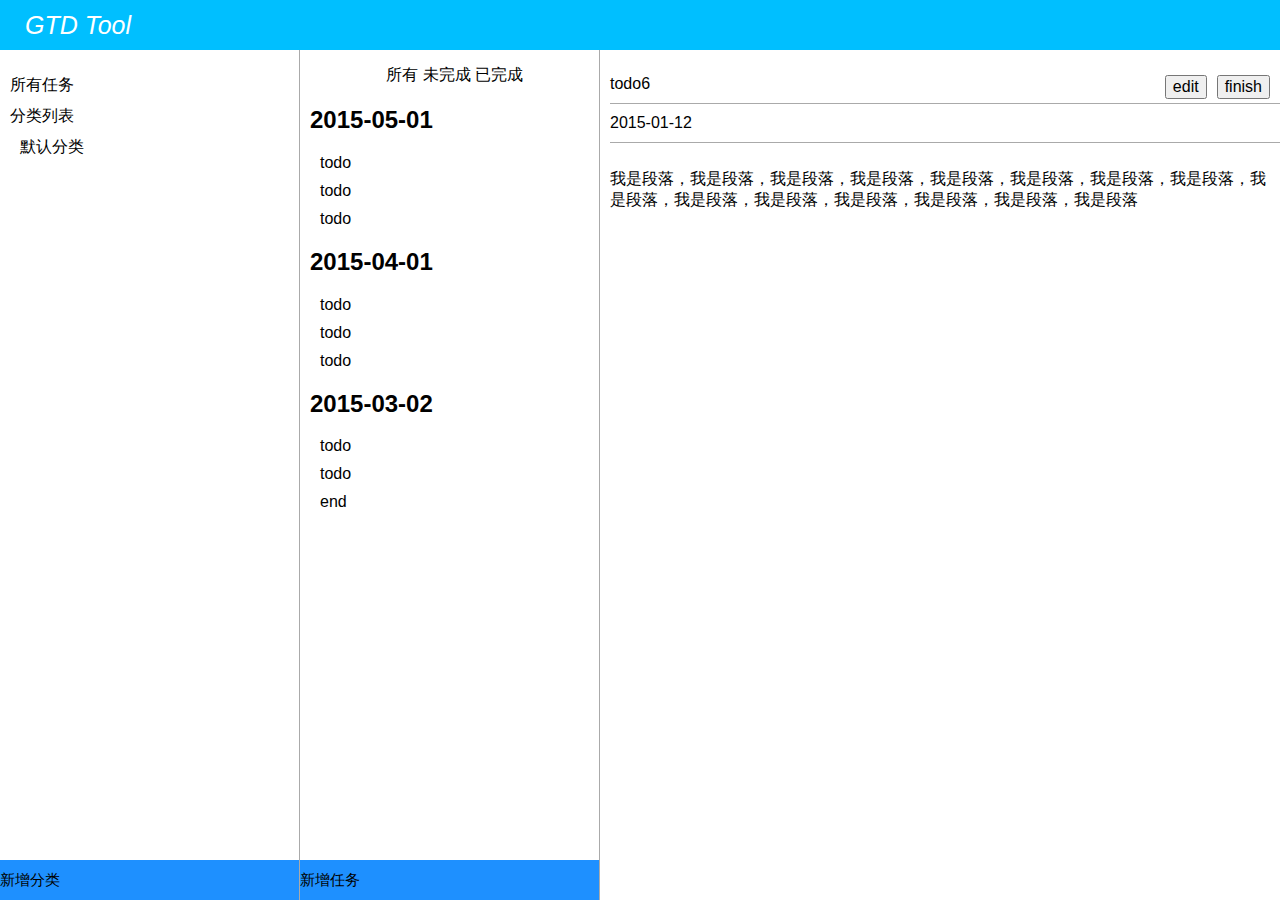
==== task/task0003/work/sallen450/index.html @ bda7415f "初步实现页面" ====
<!DOCTYPE html>
<html>
<head>
    <meta charset="UTF-8">
    <title>GTD App</title>
    <link rel="stylesheet" href="css/normalize.css">
    <link rel="stylesheet" href="css/style.css">
</head>
<body>
<header>GTD Tool</header>
<div id="main" class="clearfix">
    <!-- 分类列表栏 -->
    <div id="category-container"  class="column">
        <div id="category-list">
            <ul>
                <li><a>所有任务</a></li>
                <li>
                    <a class="uneditable">分类列表</a>
                    <ul>
                        <li><a class="uneditable">默认分类</a></li>
                    </ul>
                </li>
            </ul>
        </div>

        <div id="add-category" class="add"><i></i><span>新增分类</span></div>
    </div>
    <!-- 任务标题列表栏-->
    <div id="task-container" class="column">
        <div id="task-filter">
            <span>所有</span>
            <span>未完成</span>
            <span>已完成</span>
        </div>
        <div id="task-list">
            <div>
                <h2>2015-05-01</h2>
                <ul>
                    <li><a>todo</a></li>
                    <li><a>todo</a></li>
                    <li><a>todo</a></li>
                </ul>
            </div>
            <div>
                <h2>2015-04-01</h2>
                <ul>
                    <li><a>todo</a></li>
                    <li><a>todo</a></li>
                    <li><a>todo</a></li>
                </ul>
            </div>
            <div>
                <h2>2015-03-02</h2>
                <ul>
                    <li><a>todo</a></li>
                    <li><a>todo</a></li>
                    <li><a>end</a></li>
                </ul>
            </div>

        </div>
        <div id="add-task" class="add"><i></i><span>新增任务</span></div>
    </div>
    <!-- 任务详细说明 -->
    <div id="detail-container" class="column">
        <div id="detail-title-container">
            <span>todo6</span>
            <button>finish</button>
            <button>edit</button>
        </div>
        <div id="detail-date-container">2015-01-12</div>
        <div id="detail-content-container"><p contenteditable="true">我是段落，我是段落，我是段落，我是段落，我是段落，我是段落，我是段落，我是段落，我是段落，我是段落，我是段落，我是段落，我是段落，我是段落，我是段落</p></div>
    </div>
</div>
</body>
</html>
---- task/task0003/work/sallen450/css/style.css ----
/*
 * tag's common style
 * ========================================
 */

html, body {
    height: 100%;
    min-height: 500px;
    min-width: 900px;
}

ul {
    list-style-type: none;
    margin: 0;
    padding: 0;
    margin-left: 10px;
}

li {
    margin: 10px 0;
    white-space: nowrap;
}


/*
 * header style
 * ========================================
 */

/* 出现滚动条后，背景色显示不全 */
header {
    position: absolute;
    top: 0;
    left: 0;
    width: 100%;
    height: 50px;
    background-color: deepskyblue;
    z-index: 1000;

    color: #ffffff;
    font-size: 25px;
    font-style: italic;
    line-height: 50px;
    text-indent: 1em;
    /*padding-left: 20px;*/     /* 用这个会导致出现横向滚动条，因为header不是border-box */
}


/*
 * common style
 * ========================================
 */

a:hover,
#task-filter span:hover,
.active {
    background-color: #c0c0c0;
}

.column {
    /* header height + 15px */
    padding-top: 65px;
    /* add-button height + 5px */
    padding-bottom: 45px;
    box-sizing: border-box;
    position: relative;
    height: 100%;
}

.add {
    position: absolute;
    left: 0;
    bottom: 0;
    width: 100%;
    height: 40px;
    background-color: dodgerblue;

}

.add span {
    font-size: 15px;
    line-height: 40px;
}

#main {
    height: 100%;
}
/*
 * category style
 * ========================================
 */

#category-container {
    float: left;
    border-right: 1px solid #AAAAAA;
    width: 300px;
}

#category-list {
    overflow-x: hidden;
    overflow-y: scroll;
    margin-right: 20px;
}

/*
 * task style
 * ========================================
 */
#task-container {
    border-right: 1px solid #AAAAAA;
    float: left;
    width: 300px;
    padding-left: 10px;
}

#task-filter {
    text-align: center;
}

#task-filter span {
    display: inline-block;
}

#task-list {
    overflow-x: hidden;
    overflow-y: scroll;
    margin-right: 20px;
}

/*
 * detail style
 * ========================================
 */
#detail-container {
    margin-left: 600px;
    padding-bottom: 0;
    padding-left: 10px;
}

#detail-title-container {
    border-bottom: 1px solid #AAAAAA;
    padding: 10px 0;
}

#detail-title-container button {
    float: right;
    margin-right: 10px;
}

#detail-date-container {
    border-bottom: 1px solid #AAAAAA;
    padding: 10px 0;
}

#detail-content-container {
    padding: 10px 0;
}
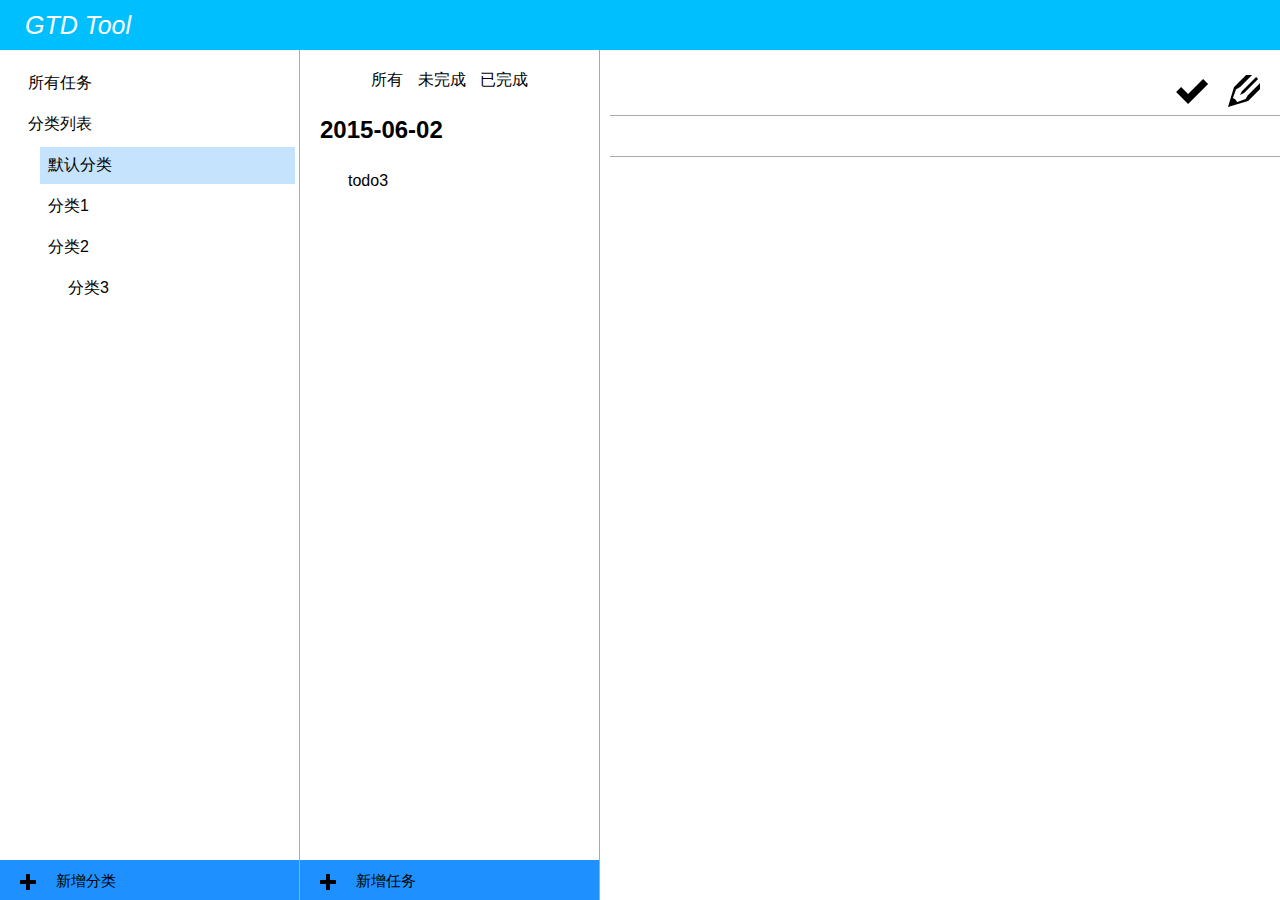
==== commit 2afb73be: "finish task3 simply" ====
--- a/task/task0003/work/sallen450/index.html
+++ b/task/task0003/work/sallen450/index.html
@@ -10,67 +10,57 @@
 <header>GTD Tool</header>
 <div id="main" class="clearfix">
     <!-- 分类列表栏 -->
-    <div id="category-container"  class="column">
+    <div id="category-container" class="column">
         <div id="category-list">
-            <ul>
-                <li><a>所有任务</a></li>
-                <li>
-                    <a class="uneditable">分类列表</a>
-                    <ul>
-                        <li><a class="uneditable">默认分类</a></li>
-                    </ul>
-                </li>
-            </ul>
         </div>
 
-        <div id="add-category" class="add"><i></i><span>新增分类</span></div>
+        <div id="add-category" class="add"><i class="add-icon"></i><span>新增分类</span></div>
     </div>
     <!-- 任务标题列表栏-->
     <div id="task-container" class="column">
         <div id="task-filter">
-            <span>所有</span>
-            <span>未完成</span>
-            <span>已完成</span>
+            <span id="task-filter-all" class="task-done-filter-btn">所有</span>
+            <span id="task-filter-doing" class="task-done-filter-btn">未完成</span>
+            <span id="task-filter-done" class="task-done-filter-btn">已完成</span>
         </div>
         <div id="task-list">
-            <div>
-                <h2>2015-05-01</h2>
-                <ul>
-                    <li><a>todo</a></li>
-                    <li><a>todo</a></li>
-                    <li><a>todo</a></li>
-                </ul>
-            </div>
-            <div>
-                <h2>2015-04-01</h2>
-                <ul>
-                    <li><a>todo</a></li>
-                    <li><a>todo</a></li>
-                    <li><a>todo</a></li>
-                </ul>
-            </div>
-            <div>
-                <h2>2015-03-02</h2>
-                <ul>
-                    <li><a>todo</a></li>
-                    <li><a>todo</a></li>
-                    <li><a>end</a></li>
-                </ul>
-            </div>
+
 
         </div>
-        <div id="add-task" class="add"><i></i><span>新增任务</span></div>
+        <div id="add-task" class="add"><i class="add-icon"></i><span>新增任务</span></div>
     </div>
     <!-- 任务详细说明 -->
     <div id="detail-container" class="column">
-        <div id="detail-title-container">
-            <span>todo6</span>
-            <button>finish</button>
-            <button>edit</button>
+        <div class="detail-title-container">
+            <span id="detail-title-content"></span>
+            <span id="btn-edit" class="btn"></span>
+            <span id="btn-finish" class="btn"></span>
         </div>
-        <div id="detail-date-container">2015-01-12</div>
-        <div id="detail-content-container"><p contenteditable="true">我是段落，我是段落，我是段落，我是段落，我是段落，我是段落，我是段落，我是段落，我是段落，我是段落，我是段落，我是段落，我是段落，我是段落，我是段落</p></div>
+        <div class="detail-date-container">
+            <span id="detail-date-content"></span>
+        </div>
+        <div class="detail-content-container">
+            <pre id="detail-discribe-content"></pre>
+        </div>
+    </div>
+
+    <div class='dialog-container' id="dialog">
+        <div class='dialog-content-container'>
+            <div class="dialog-content">
+                <h2>编辑任务</h2>
+                <label>任务名称：<input type="text" id="dialog-name"></label>
+                <label>任务日期：<input type="text" id="dialog-date"></label>
+                <label><span>任务详细：</span><textarea cols="30" rows="5" id="dialog-detail"></textarea></label>
+            </div>
+
+            <div class="dialog-btn">
+                <button type="button" id="btn-ok">保存</button>
+                <button type="button" id="btn-cancel">取消</button>
+            </div>
+        </div>
     </div>
 </div>
+
+<script src="js/gtd.js"></script>
 </body>
 </html>
--- a/task/task0003/work/sallen450/css/style.css
+++ b/task/task0003/work/sallen450/css/style.css
@@ -7,20 +7,18 @@
     height: 100%;
     min-height: 500px;
     min-width: 900px;
+}
+
+body {
+    font-family: "Arial","Microsoft YaHei","黑体","宋体",sans-serif;
 }
 
 ul {
     list-style-type: none;
     margin: 0;
     padding: 0;
-    margin-left: 10px;
-}
-
-li {
-    margin: 10px 0;
-    white-space: nowrap;
-}
-
+    margin-left: 20px;
+}
 
 /*
  * header style
@@ -50,11 +48,23 @@
  * common style
  * ========================================
  */
+a {
+    display: inline-block;
+    width: 100%;
+    padding: 8px;
+    overflow: hidden;
+    text-overflow: ellipsis;
+    white-space: nowrap;
+}
 
 a:hover,
 #task-filter span:hover,
 .active {
-    background-color: #c0c0c0;
+    background-color: #C6E3FE;
+}
+
+.task-done-filter-btn {
+    padding: 5px;
 }
 
 .column {
@@ -74,12 +84,23 @@
     width: 100%;
     height: 40px;
     background-color: dodgerblue;
-
+    padding: 12px 0;
+    box-sizing: border-box;
+}
+
+.add-icon {
+    margin: 0 20px 0 20px;
+    display: inline-block;
+    width: 16px;
+    height: 16px;
+    background-image: url("../img/16/0267-plus.png");
+    vertical-align: middle;
 }
 
 .add span {
     font-size: 15px;
-    line-height: 40px;
+    vertical-align: middle;
+    display: inline-block;
 }
 
 #main {
@@ -99,7 +120,9 @@
 #category-list {
     overflow-x: hidden;
     overflow-y: scroll;
-    margin-right: 20px;
+    /*padding-left: 20px;*/
+    padding-right: 20px;
+    height: 100%;
 }
 
 /*
@@ -110,7 +133,6 @@
     border-right: 1px solid #AAAAAA;
     float: left;
     width: 300px;
-    padding-left: 10px;
 }
 
 #task-filter {
@@ -122,9 +144,11 @@
 }
 
 #task-list {
+    height: 95%;
     overflow-x: hidden;
     overflow-y: scroll;
-    margin-right: 20px;
+    padding-left: 20px;
+    padding-right: 20px;
 }
 
 /*
@@ -137,26 +161,111 @@
     padding-left: 10px;
 }
 
-#detail-title-container {
+.detail-title-container {
     border-bottom: 1px solid #AAAAAA;
     padding: 10px 0;
-}
-
-#detail-title-container button {
+    min-height: 30px;
+}
+
+.detail-title-container button {
     float: right;
     margin-right: 10px;
 }
 
-#detail-date-container {
+.detail-date-container {
     border-bottom: 1px solid #AAAAAA;
     padding: 10px 0;
-}
-
-#detail-content-container {
+    min-height: 20px;
+}
+
+.detail-content-container {
     padding: 10px 0;
 }
 
-
-
-
-
+.detail-content-container {
+    line-height: 150%;
+}
+
+.detail-title-container span {
+    vertical-align: middle;
+}
+
+.btn {
+    margin-right: 20px;
+    float: right;
+    display: inline-block;
+    width: 32px;
+    height: 32px;
+}
+
+#btn-finish {
+    background-image: url("../img/32/0273-checkmark.png");
+}
+
+#btn-edit {
+    
+    background-image: url("../img/32/0007-pencil2.png");
+}
+
+#detail-title-content {
+    display: inline-block;
+    font-weight: bold;
+    font-size: 25px;
+
+}
+
+pre {
+    white-space: pre-wrap;
+    width: 100%;
+}
+
+.task-done a {
+    text-decoration: line-through;
+    color: #AAAAAA;
+}
+
+
+/*********** dialog ***************/
+textarea {
+    resize: none;
+}
+
+.dialog-container {
+    display: none;
+    position: absolute;
+    top: 0px;
+    left: 0px;
+    width: 100%;
+    height: 100%;
+    background-color: rgba(0, 0, 0, 0.2);
+}
+
+.dialog-content-container {
+    position: absolute;
+    top: 50%;
+    left: 50%;
+    margin: -150px auto 0 -200px;;
+    width: 400px;
+    height: 300px;
+    background-color: #FFFFFF;
+    border: 1px solid #FFFFFF;
+}
+
+.dialog-content label {
+    display: block;
+    margin: 20px 0 0 20px;
+}
+
+.dialog-content label span {
+    vertical-align: top;
+}
+
+.dialog-content h2 {
+    text-align: center;
+}
+
+.dialog-btn {
+    padding: 20px;
+    text-align: center;
+}
+
